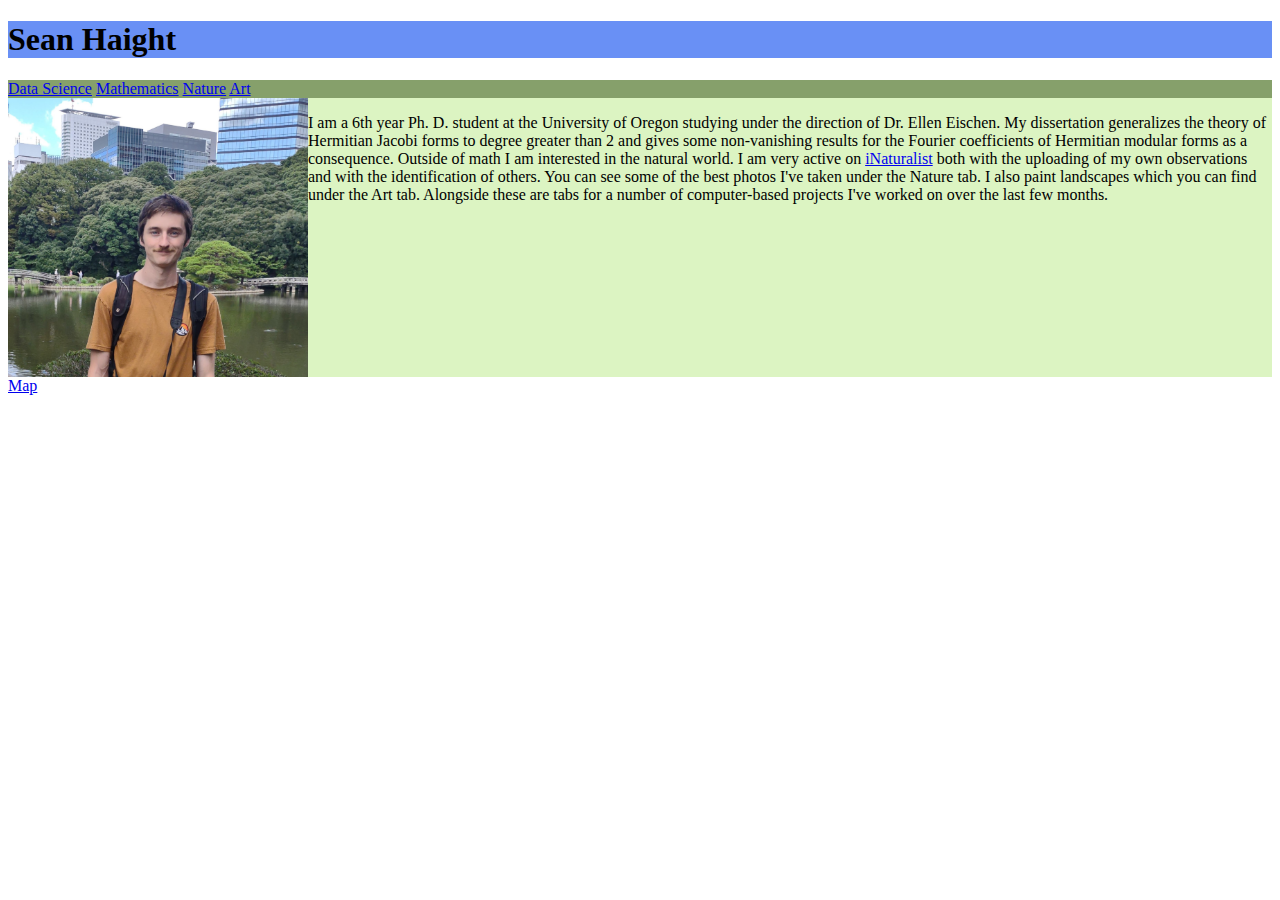
==== index.html @ 2e15966e "Added photo" ====
<!doctype html>
<html lang="en">
  <head>
    <link rel="stylesheet" href="index.css">
    <meta charset="utf-8">
    <title>Sean Haight</title>
  </head>
  <body>
    <div id="header">
      <h1>
        Sean Haight
      </h1>
    </div>
    <div id="nav">
      <a href="Data Science/data_science.html">Data Science</a>
      <a href="Mathematics/mathematics.html">Mathematics</a>
      <a href="Nature/nature.html">Nature</a>
      <a href="Art/art.html">Art</a>
    </div>
    <div id="about">
      <div>
        <img id="portrait" src="sean.jpg" width="300px" length="300px">
      </div>
      <p>
        I am a 6th year Ph. D. student at the University of Oregon studying under the direction of Dr. Ellen Eischen.
        My dissertation generalizes the theory of Hermitian Jacobi forms to degree greater than 2 and gives some non-vanishing results for the Fourier coefficients
        of Hermitian modular forms as a consequence. Outside of math I am interested in the natural world. I am very active on <a href = "https://www.inaturalist.org/people/3861712">iNaturalist</a> 
        both with the uploading of my own observations and with the identification of others. You can see some of the best photos I've taken under the Nature tab.
        I also paint landscapes which you can find under the Art tab. Alongside these are tabs for a number of computer-based projects I've worked on over the last few months.
      </p>
  </div>
   <a href="./GeoDjango/index.html">Map </a>
  </body>
</html>
---- index.css ----
#header{
    background-color: #6990F5;
}

#nav{
    background-color: #86A06B;
}

#about{
    background-color: #DCF4C2;
    height:fit-content;
    overflow: auto;
}

#portrait{
    float: left;
}

/* Colors: 

    Salmon: #F58369
    Light Blue: #6990F5
    Light Green: #DCF4C2
    Darker Green: #86A06B
    Grey: #756E64
*/
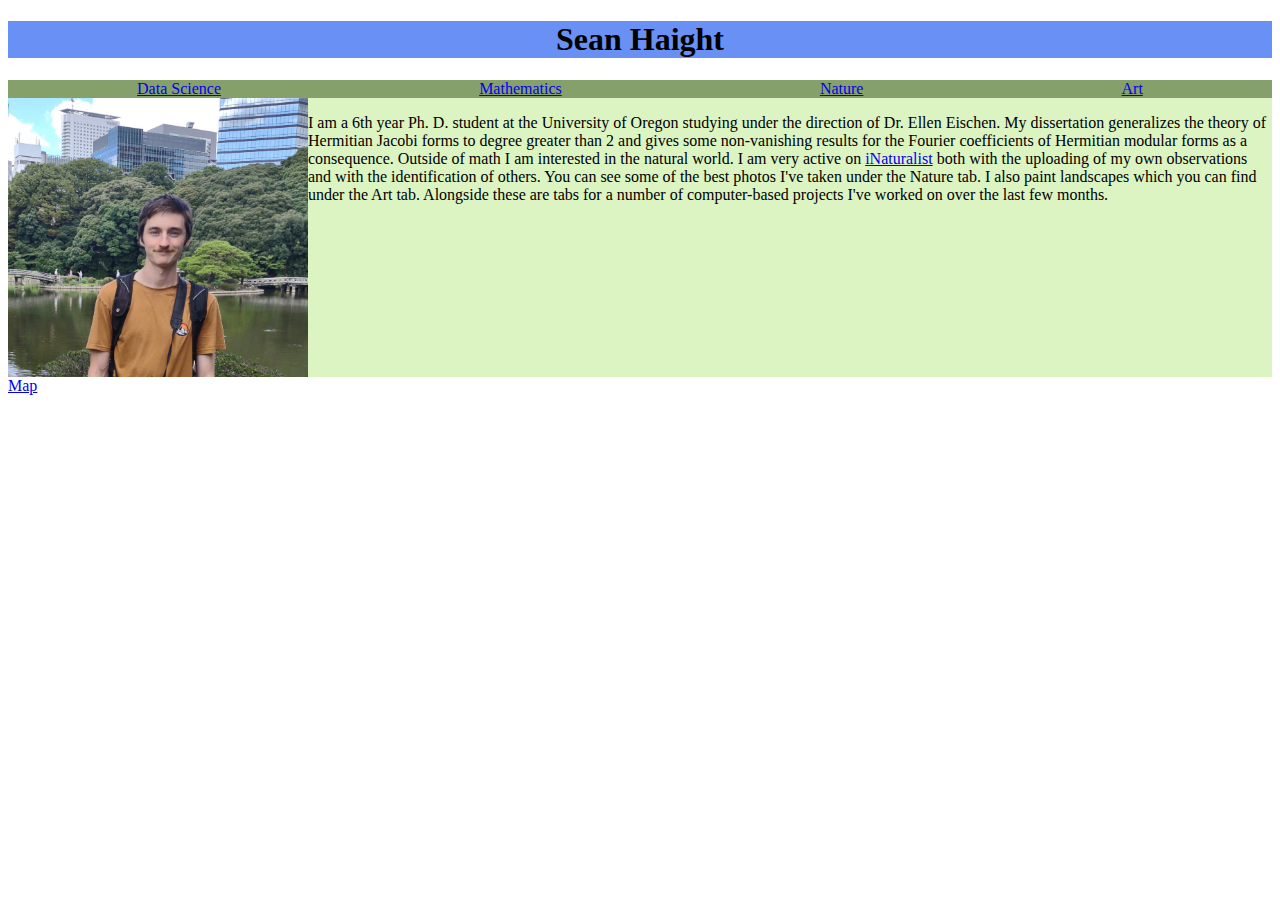
==== commit 42bdac22: "adjusted alignments" ====
--- a/index.html
+++ b/index.html
@@ -7,7 +7,7 @@
   </head>
   <body>
     <div id="header">
-      <h1>
+      <h1 style="text-align: center;">
         Sean Haight
       </h1>
     </div>
--- a/index.css
+++ b/index.css
@@ -1,9 +1,13 @@
 #header{
     background-color: #6990F5;
+    padding: 0;
+    margin: 0;
 }
 
 #nav{
     background-color: #86A06B;
+    display: flex;
+    justify-content: space-around;
 }
 
 #about{
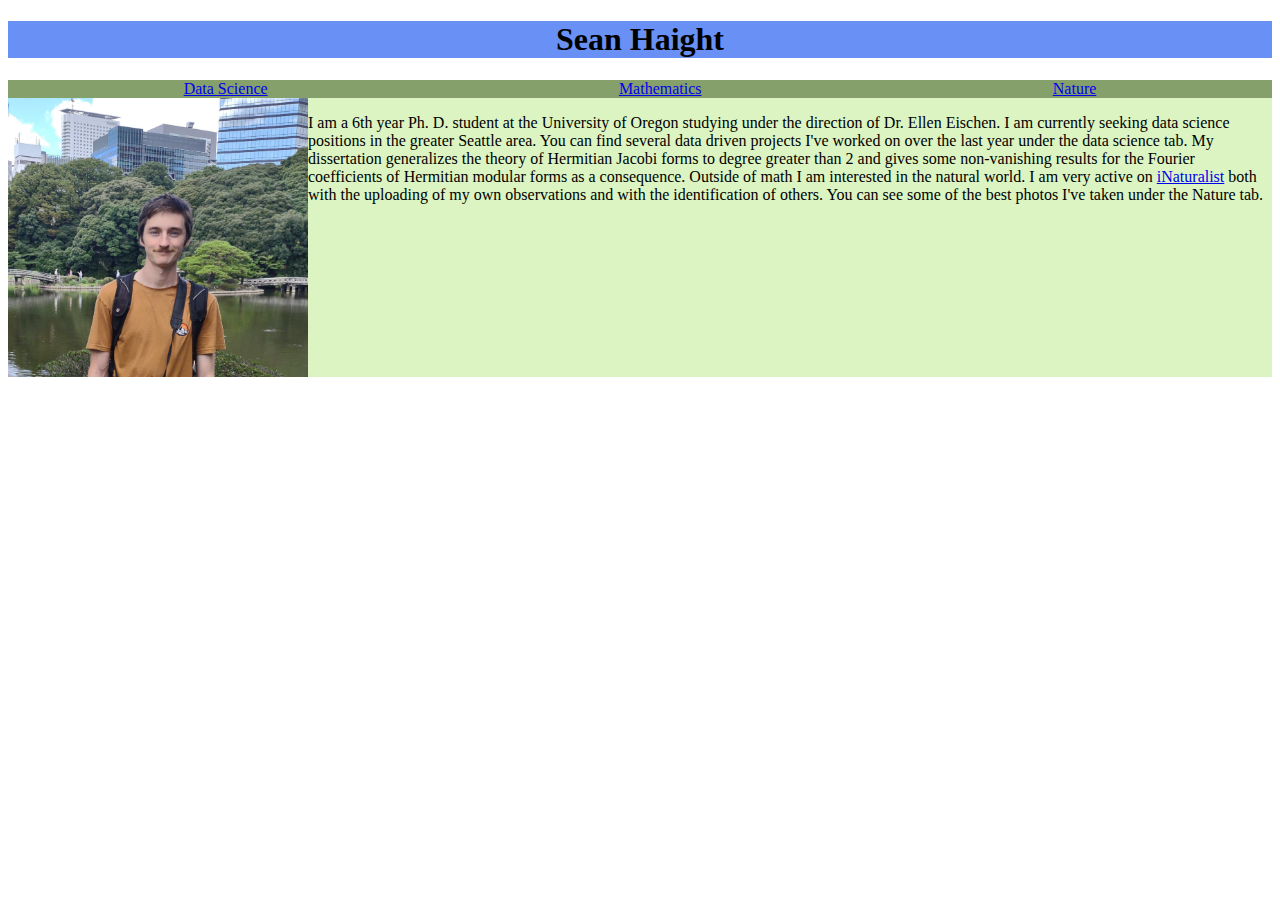
==== commit ae6a5834: "Updated Data Science Page" ====
--- a/index.html
+++ b/index.html
@@ -15,7 +15,6 @@
       <a href="Data Science/data_science.html">Data Science</a>
       <a href="Mathematics/mathematics.html">Mathematics</a>
       <a href="Nature/nature.html">Nature</a>
-      <a href="Art/art.html">Art</a>
     </div>
     <div id="about">
       <div>
@@ -23,12 +22,12 @@
       </div>
       <p>
         I am a 6th year Ph. D. student at the University of Oregon studying under the direction of Dr. Ellen Eischen.
+        I am currently seeking data science positions in the greater Seattle area. 
+        You can find several data driven projects I've worked on over the last year under the data science tab.
         My dissertation generalizes the theory of Hermitian Jacobi forms to degree greater than 2 and gives some non-vanishing results for the Fourier coefficients
         of Hermitian modular forms as a consequence. Outside of math I am interested in the natural world. I am very active on <a href = "https://www.inaturalist.org/people/3861712">iNaturalist</a> 
         both with the uploading of my own observations and with the identification of others. You can see some of the best photos I've taken under the Nature tab.
-        I also paint landscapes which you can find under the Art tab. Alongside these are tabs for a number of computer-based projects I've worked on over the last few months.
       </p>
   </div>
-   <a href="./GeoDjango/index.html">Map </a>
   </body>
 </html>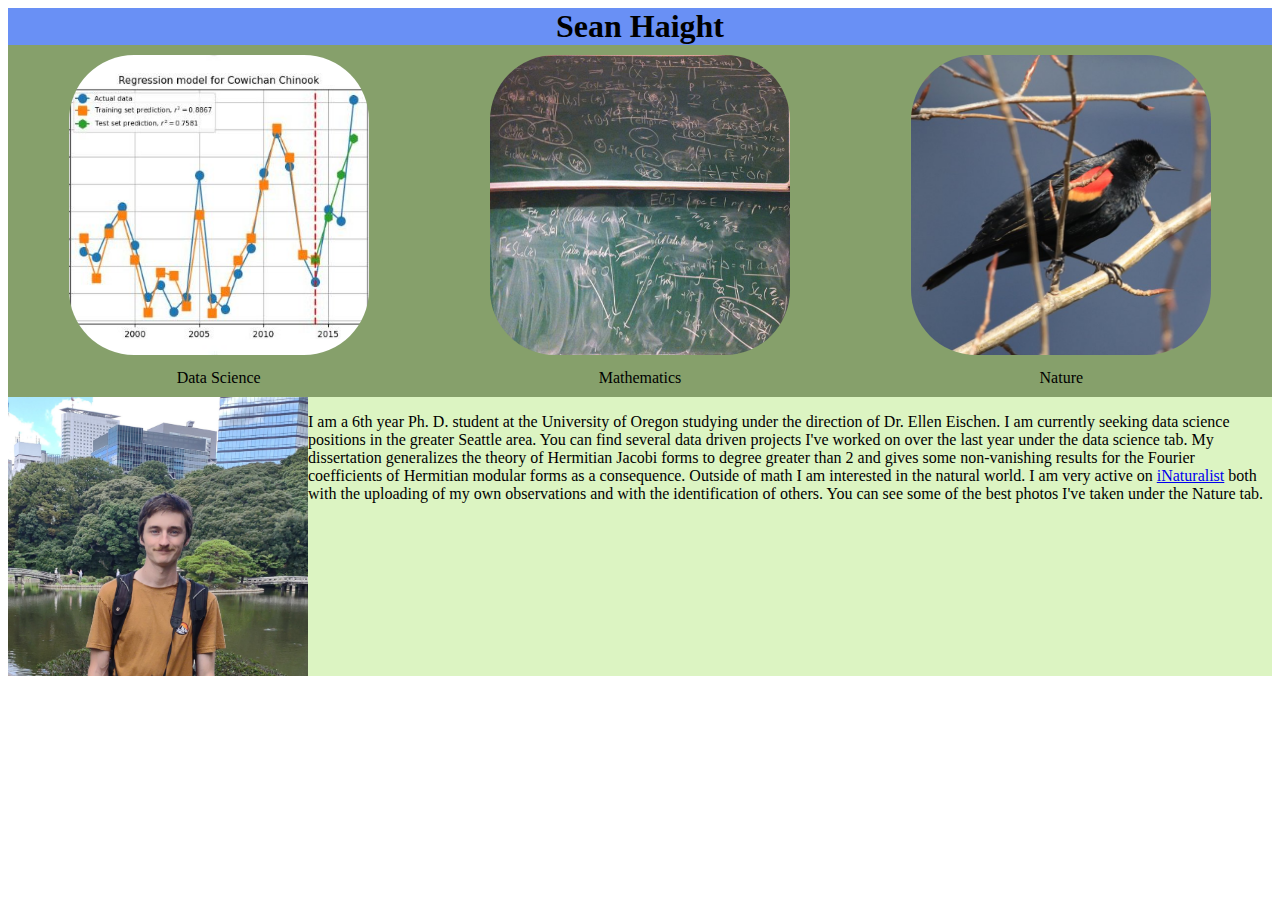
==== commit 22667426: "Updated Home Page" ====
--- a/index.html
+++ b/index.html
@@ -12,13 +12,22 @@
       </h1>
     </div>
     <div id="nav">
-      <a href="Data Science/data_science.html">Data Science</a>
-      <a href="Mathematics/mathematics.html">Mathematics</a>
-      <a href="Nature/nature.html">Nature</a>
+      <div id="nav_item">
+        <a href="Data Science/data_science.html"><img class="card" src="Images/data_science.jpeg" width="300px" length="300px"></a>
+        <p class="caption">Data Science</p>
+      </div>
+      <div id="nav_item">
+        <a href="Mathematics/mathematics.html"> <img class="card" src="Images/chalkboard.jpg" width="300px" length="300px"> </a>
+        <p class="caption">Mathematics</p>
+      </div>
+      <div id="nav_item">
+        <a href="Nature/nature.html"> <img class="card" src="Images/blackbird_square.jpeg" width="300px" length="300px"> </a>
+        <p class="caption">Nature</p>
+      </div>
     </div>
     <div id="about">
       <div>
-        <img id="portrait" src="sean.jpg" width="300px" length="300px">
+        <img id="portrait" src="Images/sean.jpg" width="300px" length="300px">
       </div>
       <p>
         I am a 6th year Ph. D. student at the University of Oregon studying under the direction of Dr. Ellen Eischen.
--- a/index.css
+++ b/index.css
@@ -1,6 +1,10 @@
 #header{
     background-color: #6990F5;
     padding: 0;
+    margin: 0;
+}
+
+h1{
     margin: 0;
 }
 
@@ -8,6 +12,11 @@
     background-color: #86A06B;
     display: flex;
     justify-content: space-around;
+    margin-top:0px;
+}
+
+#nav_item{
+    display: block;
 }
 
 #about{
@@ -20,6 +29,24 @@
     float: left;
 }
 
+.caption{
+    text-align: center;
+    margin-bottom: 10px;
+    margin-top:0px
+}
+
+.card {
+    height:300px;
+    width:300px;
+    border-radius: 75px;
+    transform: scale(1);
+    transition: transform .5s;
+    padding:10px;
+}
+
+.card:hover {
+    transform: scale(1.05);
+}
 /* Colors: 
 
     Salmon: #F58369
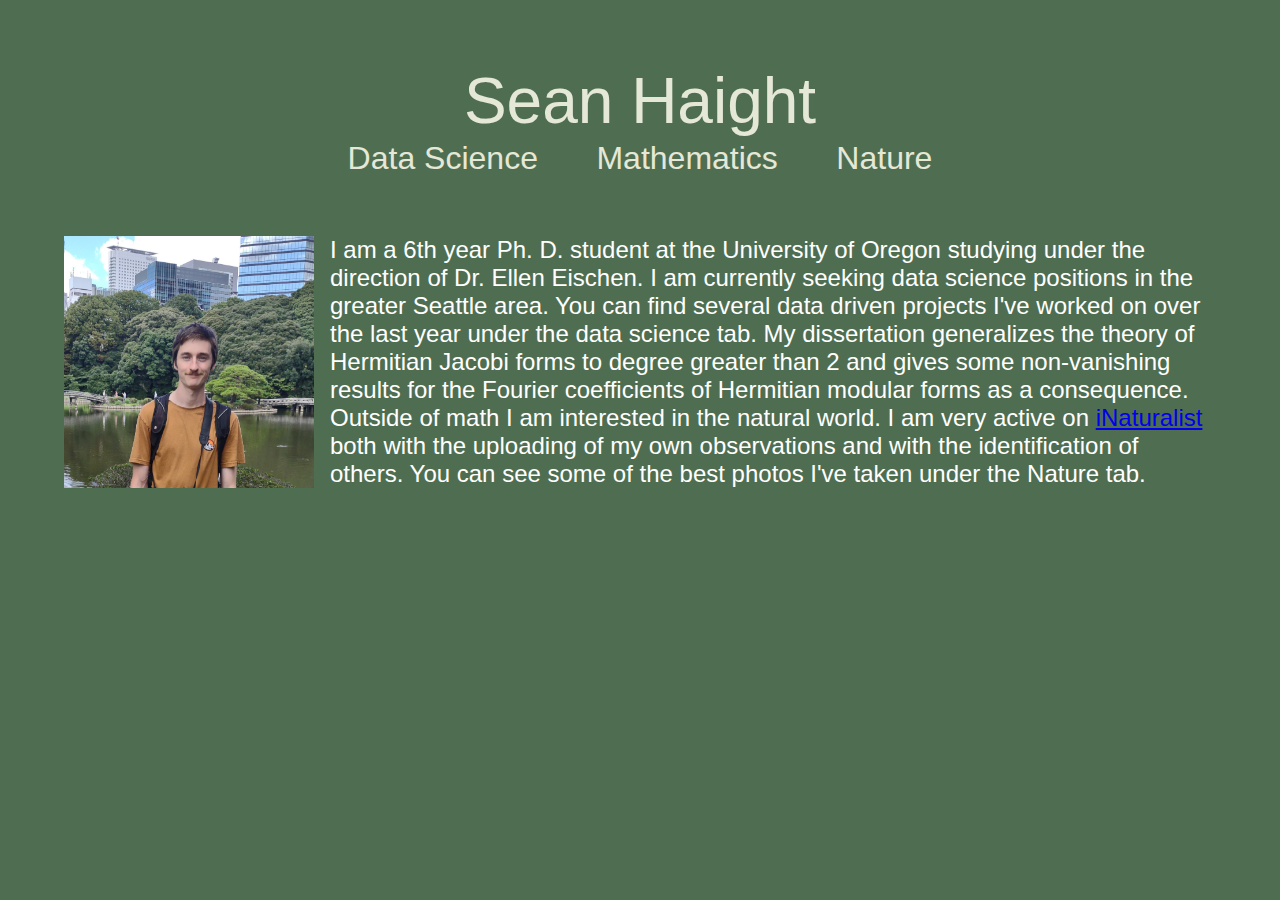
==== commit 791f7cb0: "Updated Homepage" ====
--- a/index.html
+++ b/index.html
@@ -6,37 +6,34 @@
     <title>Sean Haight</title>
   </head>
   <body>
-    <div id="header">
-      <h1 style="text-align: center;">
-        Sean Haight
-      </h1>
-    </div>
-    <div id="nav">
-      <div id="nav_item">
-        <a href="Data Science/data_science.html"><img class="card" src="Images/data_science.jpeg" width="300px" length="300px"></a>
-        <p class="caption">Data Science</p>
-      </div>
-      <div id="nav_item">
-        <a href="Mathematics/mathematics.html"> <img class="card" src="Images/chalkboard.jpg" width="300px" length="300px"> </a>
-        <p class="caption">Mathematics</p>
-      </div>
-      <div id="nav_item">
-        <a href="Nature/nature.html"> <img class="card" src="Images/blackbird_square.jpeg" width="300px" length="300px"> </a>
-        <p class="caption">Nature</p>
-      </div>
-    </div>
-    <div id="about">
-      <div>
-        <img id="portrait" src="Images/sean.jpg" width="300px" length="300px">
-      </div>
-      <p>
-        I am a 6th year Ph. D. student at the University of Oregon studying under the direction of Dr. Ellen Eischen.
-        I am currently seeking data science positions in the greater Seattle area. 
-        You can find several data driven projects I've worked on over the last year under the data science tab.
-        My dissertation generalizes the theory of Hermitian Jacobi forms to degree greater than 2 and gives some non-vanishing results for the Fourier coefficients
-        of Hermitian modular forms as a consequence. Outside of math I am interested in the natural world. I am very active on <a href = "https://www.inaturalist.org/people/3861712">iNaturalist</a> 
-        both with the uploading of my own observations and with the identification of others. You can see some of the best photos I've taken under the Nature tab.
-      </p>
+    <div id="app">
+      <header> Sean Haight </header>
+      <nav>
+        <div id="nav_item">
+          Data Science
+        </div>
+        <div id="nav_item">
+          Mathematics
+        </div>
+        <div id="nav_item">
+          Nature
+        </div>
+      </nav>
+      <main>
+        <div style="display:flex; flex-direction: row;">
+          <img id="portrait" style="margin-right: 1rem" src="Images/sean.jpg" width="250rem" length="250rem">
+
+          <div>
+            I am a 6th year Ph. D. student at the University of Oregon studying under the direction of Dr. Ellen Eischen.
+            I am currently seeking data science positions in the greater Seattle area. 
+            You can find several data driven projects I've worked on over the last year under the data science tab.
+            My dissertation generalizes the theory of Hermitian Jacobi forms to degree greater than 2 and gives some non-vanishing results for the Fourier coefficients
+            of Hermitian modular forms as a consequence. Outside of math I am interested in the natural world. I am very active on <a href = "https://www.inaturalist.org/people/3861712">iNaturalist</a> 
+            both with the uploading of my own observations and with the identification of others. You can see some of the best photos I've taken under the Nature tab.
+          </div>
+        </div>
+      </main>
+
   </div>
   </body>
 </html>--- a/index.css
+++ b/index.css
@@ -1,22 +1,62 @@
-#header{
-    background-color: #6990F5;
+header{
+    font-size: 4em;
     padding: 0;
     margin: 0;
+}
+
+:root {
+    --black: #4f6e51;
+    --pink: #E5E8D7;
+    --blue: #37a987;
+    --neutral:white;
+}
+
+#app {
+    align-items: center;
+    display: flex;
+    flex-direction: column;
+    margin: 3rem;
+}
+
+body {
+    align-items: flex-start;
+    background-color: var(--black);
+    color: var(--pink);
+    display: flex;
+    flex-direction: column;
+    font-family: "IBM Plex Sans", sans-serif;
+    height: 100%;
+    justify-content: flex-start;
+    margin: 0;
+    padding: 1rem;
 }
 
 h1{
     margin: 0;
 }
 
-#nav{
-    background-color: #86A06B;
-    display: flex;
-    justify-content: space-around;
-    margin-top:0px;
+nav {
+    display: grid;
+    gap: 6.5vh;
+    height: 100%;
+    justify-content: center;
+    width: 100%;
 }
 
 #nav_item{
-    display: block;
+    grid-row: 1;
+    line-height: 2.6rem;
+    font-size:2em;
+}
+
+main {
+    display: grid;
+    font-size: 1.5rem;
+    color: var(--neutral);
+    gap: 1vh;
+    height: 100%;
+    width: 100%;
+    padding: 3.5rem 0rem 0 0;
 }
 
 #about{
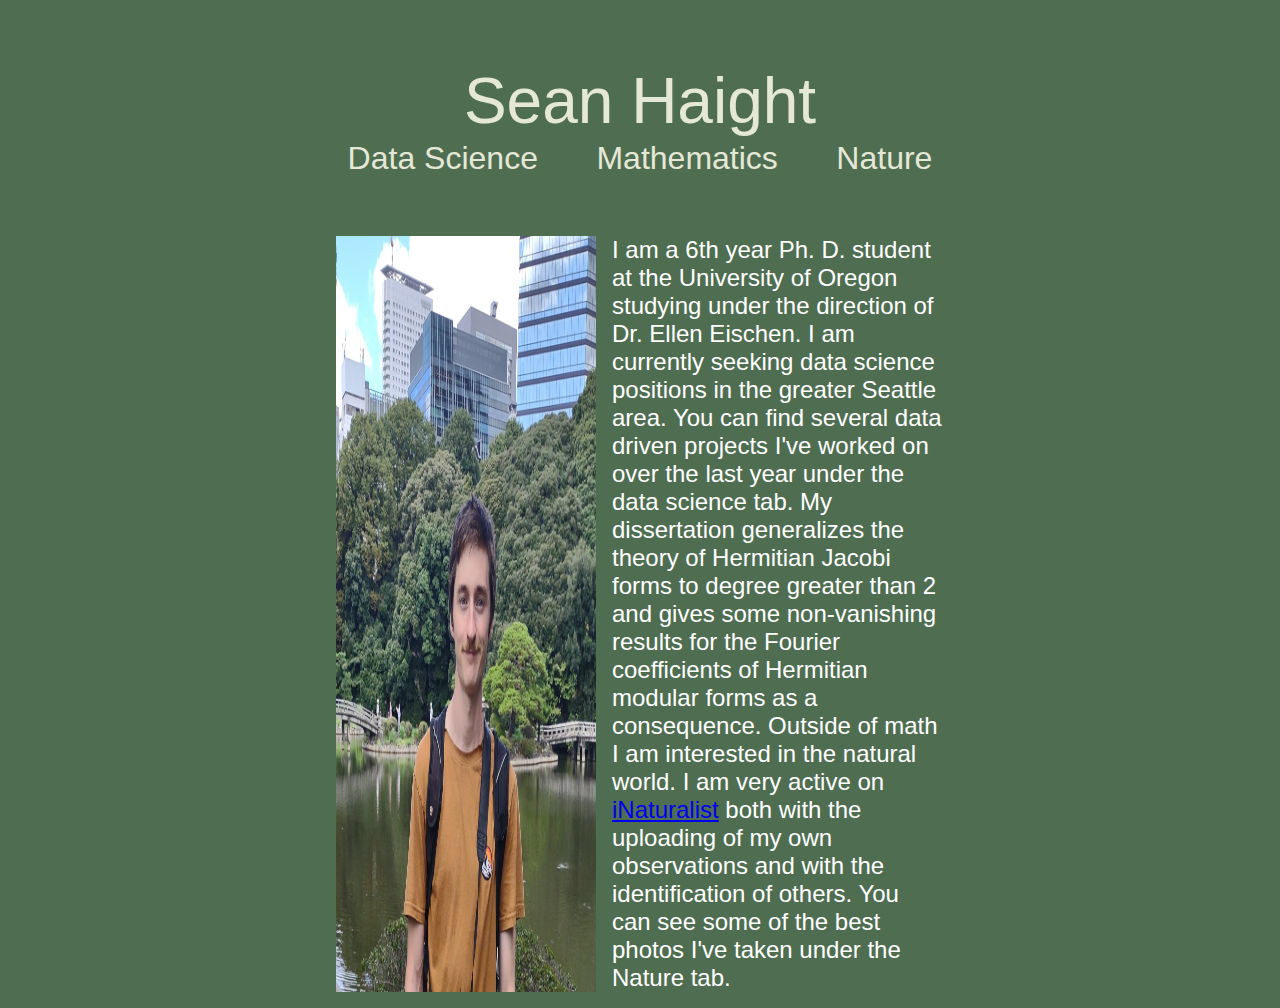
==== commit 84ffabc2: "Updated Data Science Page" ====
--- a/index.html
+++ b/index.html
@@ -3,13 +3,14 @@
   <head>
     <link rel="stylesheet" href="index.css">
     <meta charset="utf-8">
+    <script src="index.js"></script>
     <title>Sean Haight</title>
   </head>
   <body>
     <div id="app">
       <header> Sean Haight </header>
       <nav>
-        <div id="nav_item">
+        <div id="nav_item" onclick="replaceMain('Data Science')">
           Data Science
         </div>
         <div id="nav_item">
@@ -19,9 +20,9 @@
           Nature
         </div>
       </nav>
-      <main>
+      <main id="main">
         <div style="display:flex; flex-direction: row;">
-          <img id="portrait" style="margin-right: 1rem" src="Images/sean.jpg" width="250rem" length="250rem">
+          <img id="portrait" style="margin-right: 1rem" src="Images/sean.jpg" width="260rem" length="250rem">
 
           <div>
             I am a 6th year Ph. D. student at the University of Oregon studying under the direction of Dr. Ellen Eischen.
--- a/index.css
+++ b/index.css
@@ -15,7 +15,9 @@
     align-items: center;
     display: flex;
     flex-direction: column;
-    margin: 3rem;
+    margin-left: 20rem;
+    margin-right: 20rem;
+    margin-top:3rem;
 }
 
 body {
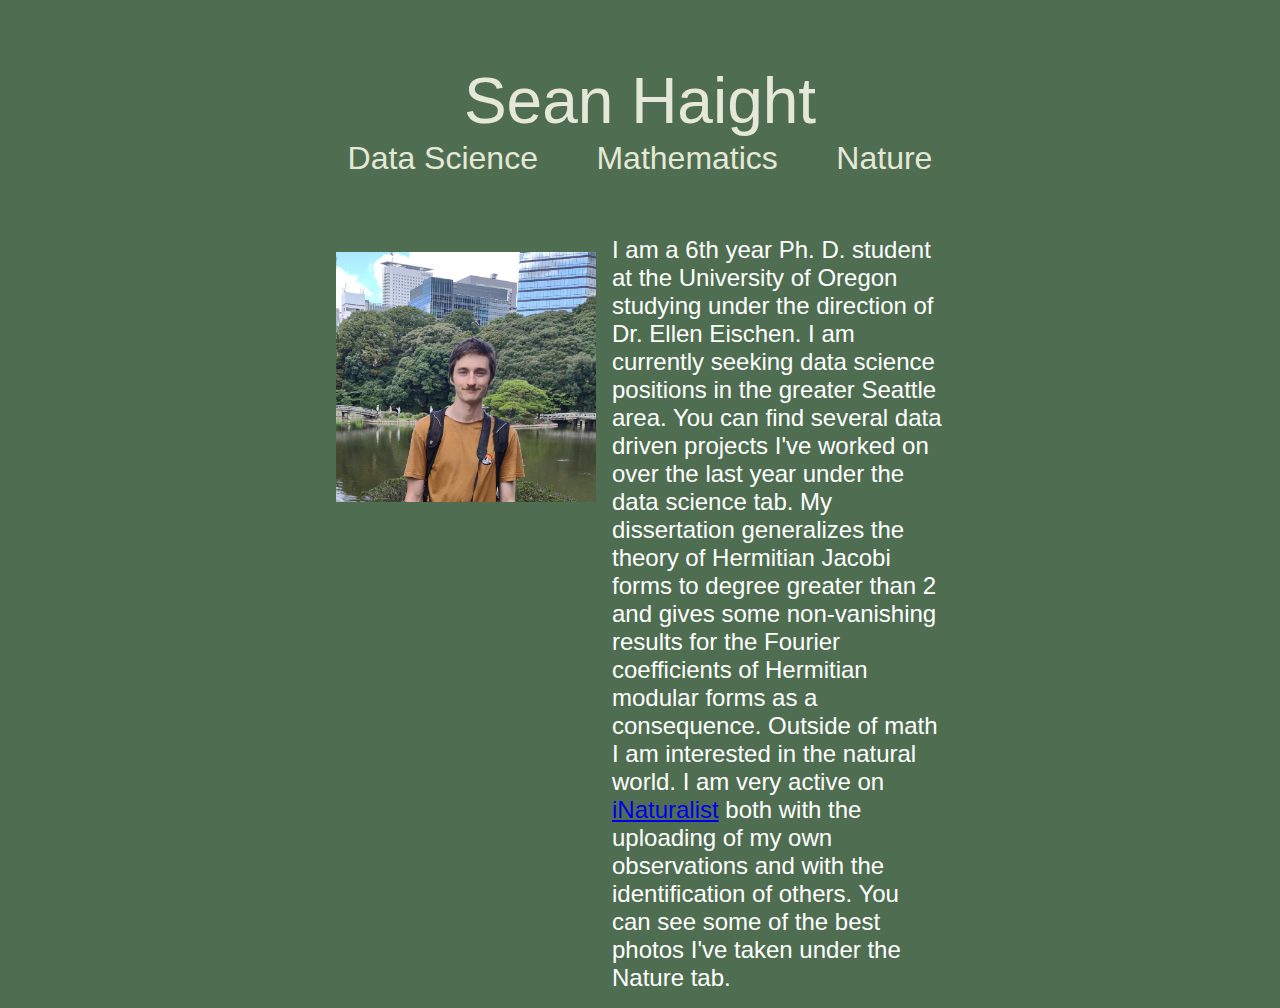
==== commit 8fd137e2: "Updated home photo, updated nav buttons, added home button functionality." ====
--- a/index.html
+++ b/index.html
@@ -8,7 +8,7 @@
   </head>
   <body>
     <div id="app">
-      <header> Sean Haight </header>
+      <header style="cursor: pointer;" onclick="replaceMain('Home')"> Sean Haight </header>
       <nav>
         <div id="nav_item" onclick="replaceMain('Data Science')">
           Data Science
@@ -22,7 +22,7 @@
       </nav>
       <main id="main">
         <div style="display:flex; flex-direction: row;">
-          <img id="portrait" style="margin-right: 1rem" src="Images/sean.jpg" width="260rem" length="250rem">
+          <img id="portrait" style="margin-right: 1rem; margin-top:1rem;" src="Images/sean.jpg" width="260rem" height="250rem">
 
           <div>
             I am a 6th year Ph. D. student at the University of Oregon studying under the direction of Dr. Ellen Eischen.
--- a/index.css
+++ b/index.css
@@ -7,7 +7,7 @@
 :root {
     --black: #4f6e51;
     --pink: #E5E8D7;
-    --blue: #37a987;
+    --blue: #2e4d0e;
     --neutral:white;
 }
 
@@ -43,6 +43,7 @@
     height: 100%;
     justify-content: center;
     width: 100%;
+    cursor: pointer;
 }
 
 #nav_item{
@@ -86,9 +87,23 @@
     padding:10px;
 }
 
-.card:hover {
+ #nav_item:hover {
+    transition: all 0.25s cubic-bezier(.25,.8,.25,1);
+    transform: translateY(-2px);
+    color: var(--blue);
+    border-color: var(--blue);
+}
+
+header:hover {
+    transition: all 0.25s cubic-bezier(.25,.8,.25,1);
+    transform: translateY(-2px);
+    color: var(--blue);
+    border-color: var(--blue);
+}
+
+/*#nav_item:hover {
     transform: scale(1.05);
-}
+}*/
 /* Colors: 
 
     Salmon: #F58369
